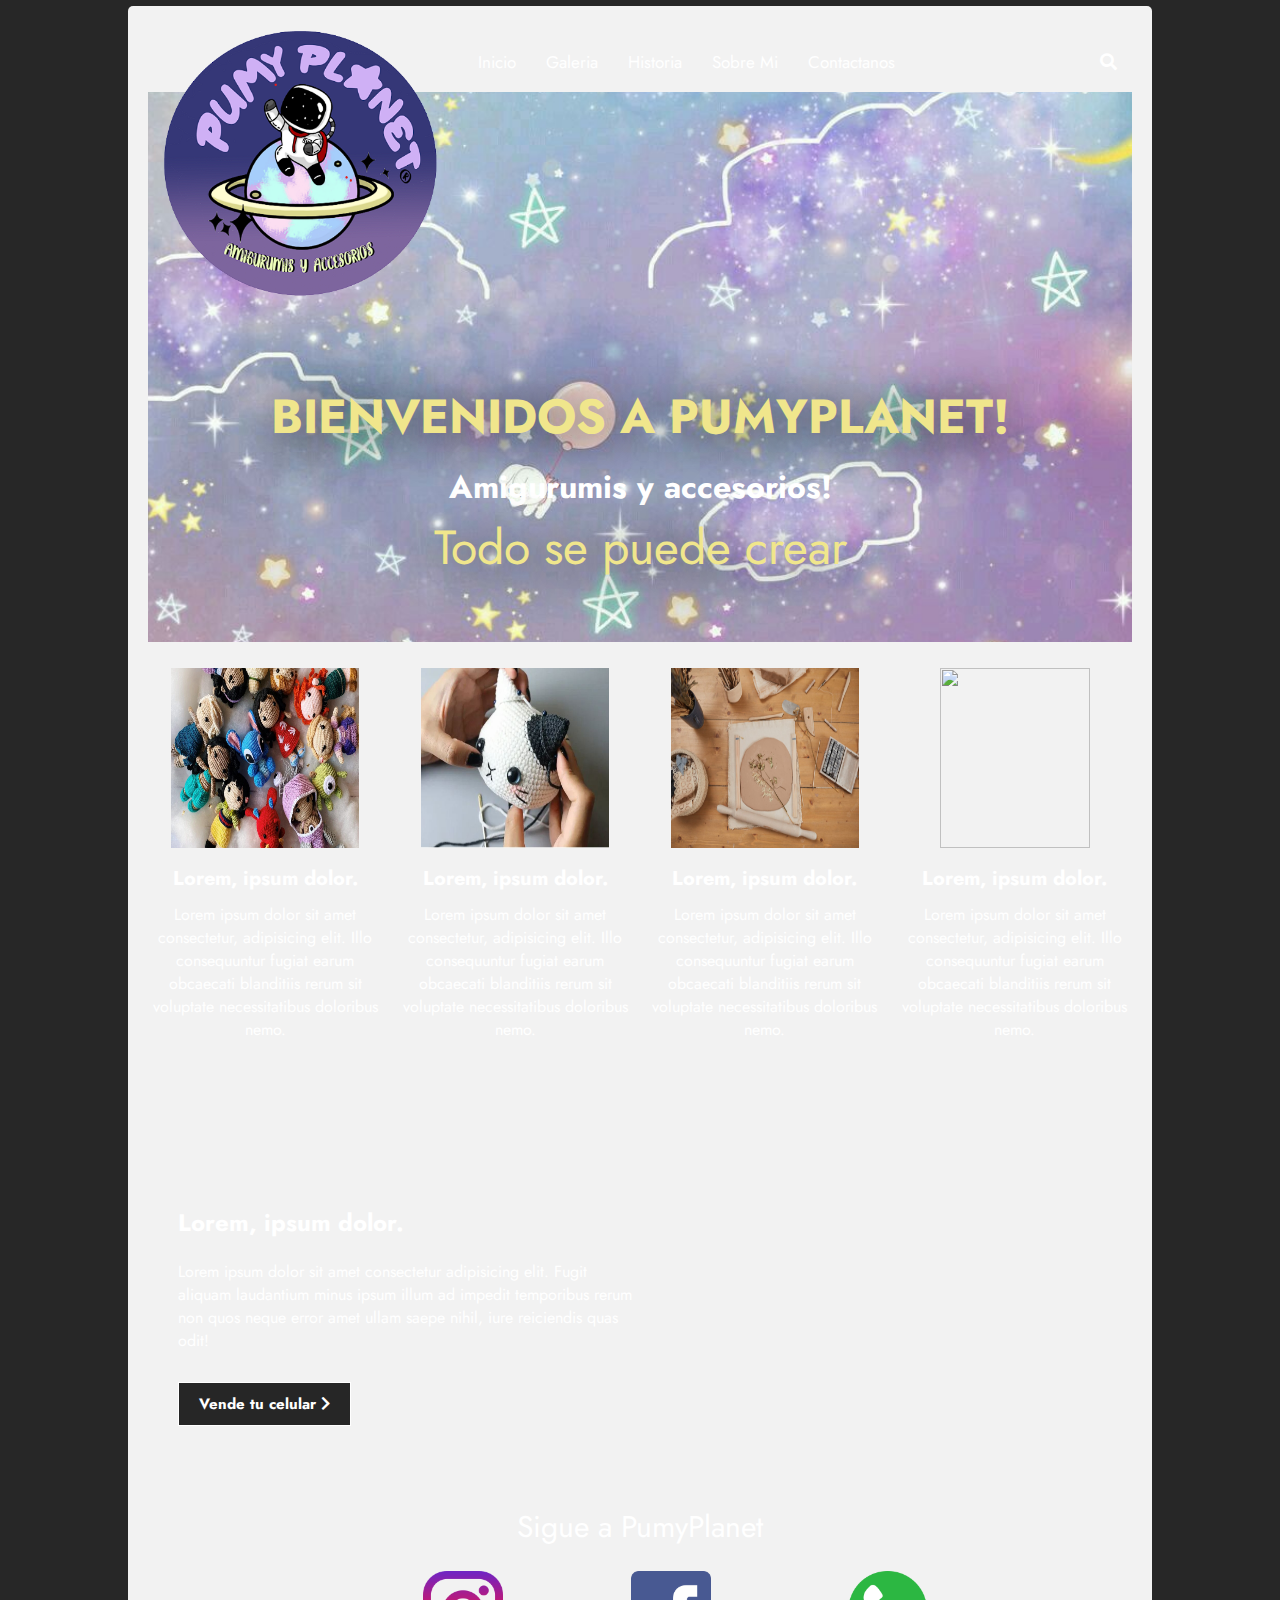
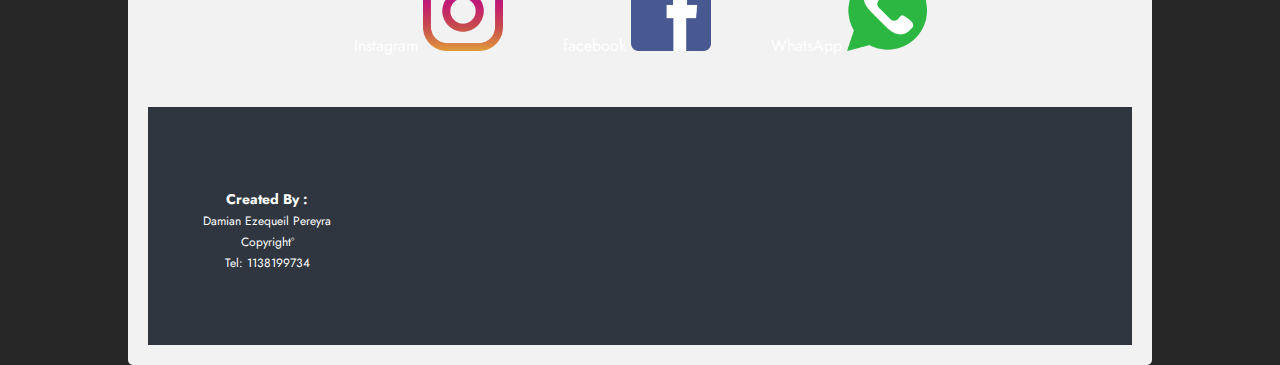
==== aboutme.html @ bd74acfd "cd proyect" ====
<!DOCTYPE html>
<html lang="es">
  <head>
    <meta charset="UTF-8" />
    <meta name="viewport" content="width=device-width, initial-scale=1.0" />
    <meta http-equiv="X-UA-Compatible" content="ie=edge" />
    <title>PumyPlanet</title>
    
    <link
      rel="stylesheet"
      href="https://cdnjs.cloudflare.com/ajax/libs/font-awesome/5.13.0/css/all.min.css"
    />
   
    <link
      href="https://fonts.googleapis.com/css2?family=Jost:ital,wght@0,300;0,400;0,500;1,400&display=swap"
      rel="stylesheet"
    />
   
    <link rel="stylesheet" href="./css/styles.css" />
    <link rel="icon" href="img/pumi_planet.png">
  </head>

  <body>
    <div class="menu-btn">
      <i class="fas fa-bars"></i>
    </div>

    <div class="container">
      <nav class="nav-main">
        <img src="/img/pumi_planet.png" alt="Icon Brnad" class="nav-brand" />
       
        <ul class="nav-menu">
          <li><a href="/index.html">Inicio</a></li>
          <li><a href="/galery.html">Galeria</a></li>
          <li><a href="/history.html">Historia</a></li>
          <li><a href="/aboutme.html">Sobre Mi</a></li>
          <li><a href="/contact.html">Contactanos</a></li>
        </ul>
        <ul class="nav-menu-right">
          <li>
            <a href="#"> <i class="fas fa-search"></i></a>
          </li>
         
        </ul>
      </nav>

      <header class="showcase">
        <h2>BIENVENIDOS A PUMYPLANET!</h2>
        <h1>Amigurumis y accesorios!</h1>
        <p>
     Todo se puede crear
        </p>
       
      </header>

     
      <div class="news-cards">
        <div>
          <img src="./img/articulo1.jpg" alt="" />
          <h3>Lorem, ipsum dolor.</h3>
          <p>
            Lorem ipsum dolor sit amet consectetur, adipisicing elit. Illo
            consequuntur fugiat earum obcaecati blanditiis rerum sit voluptate
            necessitatibus doloribus nemo.
          </p>
          <a href=""
            >Mas información <i class="fas fa-angle-double-right"></i
          ></a>
        </div>
        <div>
          <img src="./img/articulo2.JPG" alt="" />
          <h3>Lorem, ipsum dolor.</h3>
          <p>
            Lorem ipsum dolor sit amet consectetur, adipisicing elit. Illo
            consequuntur fugiat earum obcaecati blanditiis rerum sit voluptate
            necessitatibus doloribus nemo.
          </p>
          <a href=""
            >Mas información <i class="fas fa-angle-double-right"></i
          ></a>
        </div>
        <div>
          <img src="./img/articulo3.jpg" alt="" />
          <h3>Lorem, ipsum dolor.</h3>
          <p>
            Lorem ipsum dolor sit amet consectetur, adipisicing elit. Illo
            consequuntur fugiat earum obcaecati blanditiis rerum sit voluptate
            necessitatibus doloribus nemo.
          </p>
          <a href=""
            >Mas información <i class="fas fa-angle-double-right"></i
          ></a>
        </div>
        <div>
          <img src="./img/articulo4.jpg" alt="" />
          <h3>Lorem, ipsum dolor.</h3>
          <p>
            Lorem ipsum dolor sit amet consectetur, adipisicing elit. Illo
            consequuntur fugiat earum obcaecati blanditiis rerum sit voluptate
            necessitatibus doloribus nemo.
          </p>
          <a href=""
            >Mas información <i class="fas fa-angle-double-right"></i
          ></a>
        </div>
      </div>

      <div class="cards-banner-one">
        <div class="content">
          <h2>Lorem, ipsum dolor.</h2>
          <p>
            Lorem ipsum dolor sit amet consectetur adipisicing elit. Fugit
            aliquam laudantium minus ipsum illum ad impedit temporibus rerum non
            quos neque error amet ullam saepe nihil, iure reiciendis quas odit!
          </p>
          <a href="" class="btn"
            >Vende tu celular <i class="fas fa-chevron-right"></i
          ></a>
        </div>
      </div>

    

    <div>

      <section class="social">
        <p>Sigue a PumyPlanet</p>
        <div class="links">
            <a href="https://www.instagram.com/pumy.planet/" target="_blank"
            >Instagram <img src="/img/instalogo.png" alt=""></a
          >
       
          <a
            href="https://www.facebook.com/Pumy-Planet-100569625677341/"
            target="_blank"
            >facebook <img src="/img/facelogo.png" alt=""></a
          >
        
          <a
            href="https://wa.me/5491141641355?text=Hola!,%20tengo%20interes%20por%20uno,
            %20de%20tus%20productos,%20espero%20respuesta.%20Muchas%20Gracias!."
            target="_blank"
            >WhatsApp <img src="/img/wapplogo.png" alt=""></a
          >
        </div>
      </section>
    </div>
    <footer class="footer">
   
    <div class="footer-links">
      <div class="footer-container">
        <ul>
          <li>
            <a href=""><h3>Created By :</h3></a>
          </li>
          <li><a href="">Damian Ezequeil Pereyra</a></li>
          <li><a href="">Copyrightº</a></li>
          <li><a href="">Tel: 1138199734</a></li>
          
        </ul>
        <ul>

      </div>
     
       
      </footer>

   
    </div>
  </body>
</html>
---- css/styles.css ----
* {
  box-sizing: border-box;
  margin: 0;
  margin-top: 3px;
  padding: 0;
}

body {
  background: #000000;
  color: #ffffff;

  background-color: #272727;
  background-image: url(https://wallpapercave.com/uwp/uwp1712384.jpeg);

  font-family: "Jost", sans-serif;
}

a {
  color: #ffffff;
  text-decoration: none;
}

ul {
  list-style: none;
}

.container {
  width: 80%;
  margin: auto;
  padding: 10px;
  background: rgb(104 62 97 / 91%);
  background-image: url(https://www.xtrafondos.com/wallpapers/vertical/galaxia-en-el-espacio-4052.jpg);
  background-repeat: no-repeat;
  background-size: cover;
  background-attachment: fixed;
  background-position-y: bottom;
}

.nav-main {
  font-size: 17px;
  display: flex;
  justify-content: space-between;
  align-items: center;
  height: 60px;
  padding: 20px 0;
}

.nav-brand {
  width: 300px;
  padding-top: 200px;
}

.nav-main ul {
  display: flex;
}

.nav-main ul li {
  padding: 15px;
}

.nav-main ul li a:hover {
  border-bottom: 1px solid #ffffff;
}

.nav-main ul.nav-menu {
  flex: 1;
  margin-left: 15px;
}

.menu-btn {
  margin-top: 15px;
  position: absolute;
  cursor: pointer;
  top: 15px;
  right: 30px;
  z-index: 2;
  font-size: 1.8rem;
  display: none;
}

.showcase {
  width: 100%;
  height: 550px;

  background: url("../img/galaxiakawaii.jpg") no-repeat center center/cover;
  padding-bottom: 0px;
  padding: 50px;
  display: flex;
  flex-direction: column;
  align-items: center;
  justify-content: flex-end;

  background-attachment: fixed;
}

.btn {
  cursor: pointer;
  display: inline-block;
  border: 0;
  font-weight: bold;
  padding: 10px 20px;
  background: #262626;
  color: #ffffff;
  font-size: 15px;
  border: 1px solid #ffffff;
  margin: 10px 0;
}

.btn:hover {
  opacity: 0.6;
}

.showcase h2,
.showcase p {
  margin-bottom: 10px;
  color: khaki;
  text-shadow: 5px 5px 50px #000;
  font-size: 3rem;

 /* -webkit-text-stroke: 2px rgb(253, 255, 122);*/
}

.news-cards {
  display: grid;
  grid-template-columns: repeat(4, 1fr);
  gap: 15px;
  margin: 10px 0;
  margin-bottom: 30px;
  margin-top: 20px;
  text-align: center;
}

.news-cards img {
  width: 80%;
  height: 180px;
  align-items: center;
}

.news-cards h3 {
  font-size: 20px;
  margin: 10px 0;
}

.news-cards a {
  padding: 5px 7px;
  color: #f2f2f2;
  text-transform: uppercase;
  display: inline-block;
  font-size: small;
  align-items: center;
  border: 1px solid #f2f2f2;
  border-radius: 3px;
}

.news-cards a:hover {
  text-decoration: underline;
}

.cards-banner-one {
  width: 100%;
  height: 350px;
  background: url("../img/galaxiakawaii.jpg") no-repeat center center/cover;
  background-attachment: fixed;
  margin-bottom: 20px;
}

.cards-banner-one .content {
  width: 50%;
  padding: 90px 0 0 30px;
  color: #ffffff;
}

.cards-banner-one p,
.cards-banner-one h2 {
  margin: 10px 0 20px 0;
}

/* Cards banner one */
.cards-banner-two {
  width: 100%;
  height: 350px;

  margin-bottom: 30px;
}

.cards-banner-two .content {
  width: 50%;
  padding: 90px 0 0 30px;
  color: #ffffff;
}

.cards-banner-two p,
.cards-banner-two h2 {
  margin: 10px 0 20px 0;
}

.social {
  margin: 50px;
}

.social p {
  text-align: center;
  font-size: 30px;
  margin-bottom: 20px;
}

.links {
  display: flex;
  align-items: center;
  justify-content: center;
}

.links a {
  margin: 0 30px;
}

.links a i {
  font-size: 3rem;
}

.footer-links {
  background: #2f3640;
  color: #616161;
  font-size: 12px;
  padding: 53px 0;
}

.footer-container {
  display: grid;
  grid-template-columns: repeat(4, 1fr);
  gap: 10px;
  align-items: flex-start;
  justify-content: center;
}

.footer-container ul {
  margin: 0 auto;
}

.footer {
  background: #2f3640;
  color: #616161;
  font-size: 18px;
  padding: 20px 0;
  text-align: center;
}


@media (max-width: 858px) {
  .menu-btn {
    display: block;
  }

  .container {
    width: 95%;
    padding: 8px;
  }

  .nav-main ul.nav-menu {
    display: block;
    position: absolute;
    top: 0;
    left: 0;
    background: #2f3640;
    height: 100%;
    padding: 20px;
    transform: translateX(-300px);
    transition: transform 0.5s ease-in-out;
    opacity: 0.9;
  }

  .nav-main ul.nav-menu.show {
    transform: translateX(-15px);
  }

  .nav-main ul.nav-menu li {
    padding: 20px;
  }

  .nav-main ul.nav-menu-right {
    margin-right: 50px;
  }

  .news-cards {
    grid-template-columns: repeat(2, 1fr);
  }

  .cards-banner-one,
  .cards-banner-two {
    height: 420px;
  }

  .cards-banner-one .content,
  .cards-banner-two .content {
    width: 80%;
  }
}

@media (max-width: 450px) {
  .news-cards {
    grid-template-columns: 1fr;
  }

  .news-cards img {
    height: 260px;
  }

  .cards-banner-one,
  .cards-banner-two {
    height: 450px;
  }

  .footer-links .footer-container {
    grid-template-columns: repeat(2, 1fr);
    gap: 20px;
    font-size: 14px;
  }

 
}

input[type="text"],
select,
textarea {
  width: 100%;
  padding: 12px;
  border: 1px solid #ccc;
  border-radius: 4px;
  box-sizing: border-box;
  margin-top: 6px;
  margin-bottom: 16px;
  resize: vertical;
}

input[type="submit"] {
  background-color: #04aa6d;
  color: white;
  padding: 12px 20px;
  border: none;
  border-radius: 4px;
  cursor: pointer;
}

input[type="submit"]:hover {
  background-color: #45a049;
}

.container {
  border-radius: 5px;
  background-color: #f2f2f2;
  padding: 20px;
}
.news-cards .container {
  border: 3px solid #000000;
  box-shadow: 0px 9px 21px 6px rgba(0, 0, 0, 0.5);
  padding: 2em;
  overflow: none !important;
  background-color: rgba(250, 196, 255, 0.811);
  align-items: center;
}

.news-cards img {
  transition: transform 0.2s;
}

.news-cards img:hover {
  transform: scale(1.2);
}

.links img {
  width: 80px;
}

h2 {
  animation: fadeIn 8s;
}
h1 {
  animation: fadeIn 6s;
}

.showcase p {
  animation: fadeIn 8s;
}

@keyframes fadeIn {
  0% {
    opacity: 0;
  }
  100% {
    opacity: 1;
  }
}

@media (max-width: 586px) {

  .showcase p {
    display: none;
    text-align: center;
  }

  .showcase h2 {
    text-align: center;
    font-size: 2rem;
  }
  .showcase h1 {
    text-align: center;
    font-size: 2rem;
    padding-bottom: 20px;
    padding-top: 30px;
  }

 .nav-brand {
    padding-left: 50px;
  }
  .links {
    display: grid;
    grid-template-columns: 1fr;


  } 
  .links img {
   
    width: 100px;
    padding: -200px;
    text-align: center;


  }

}
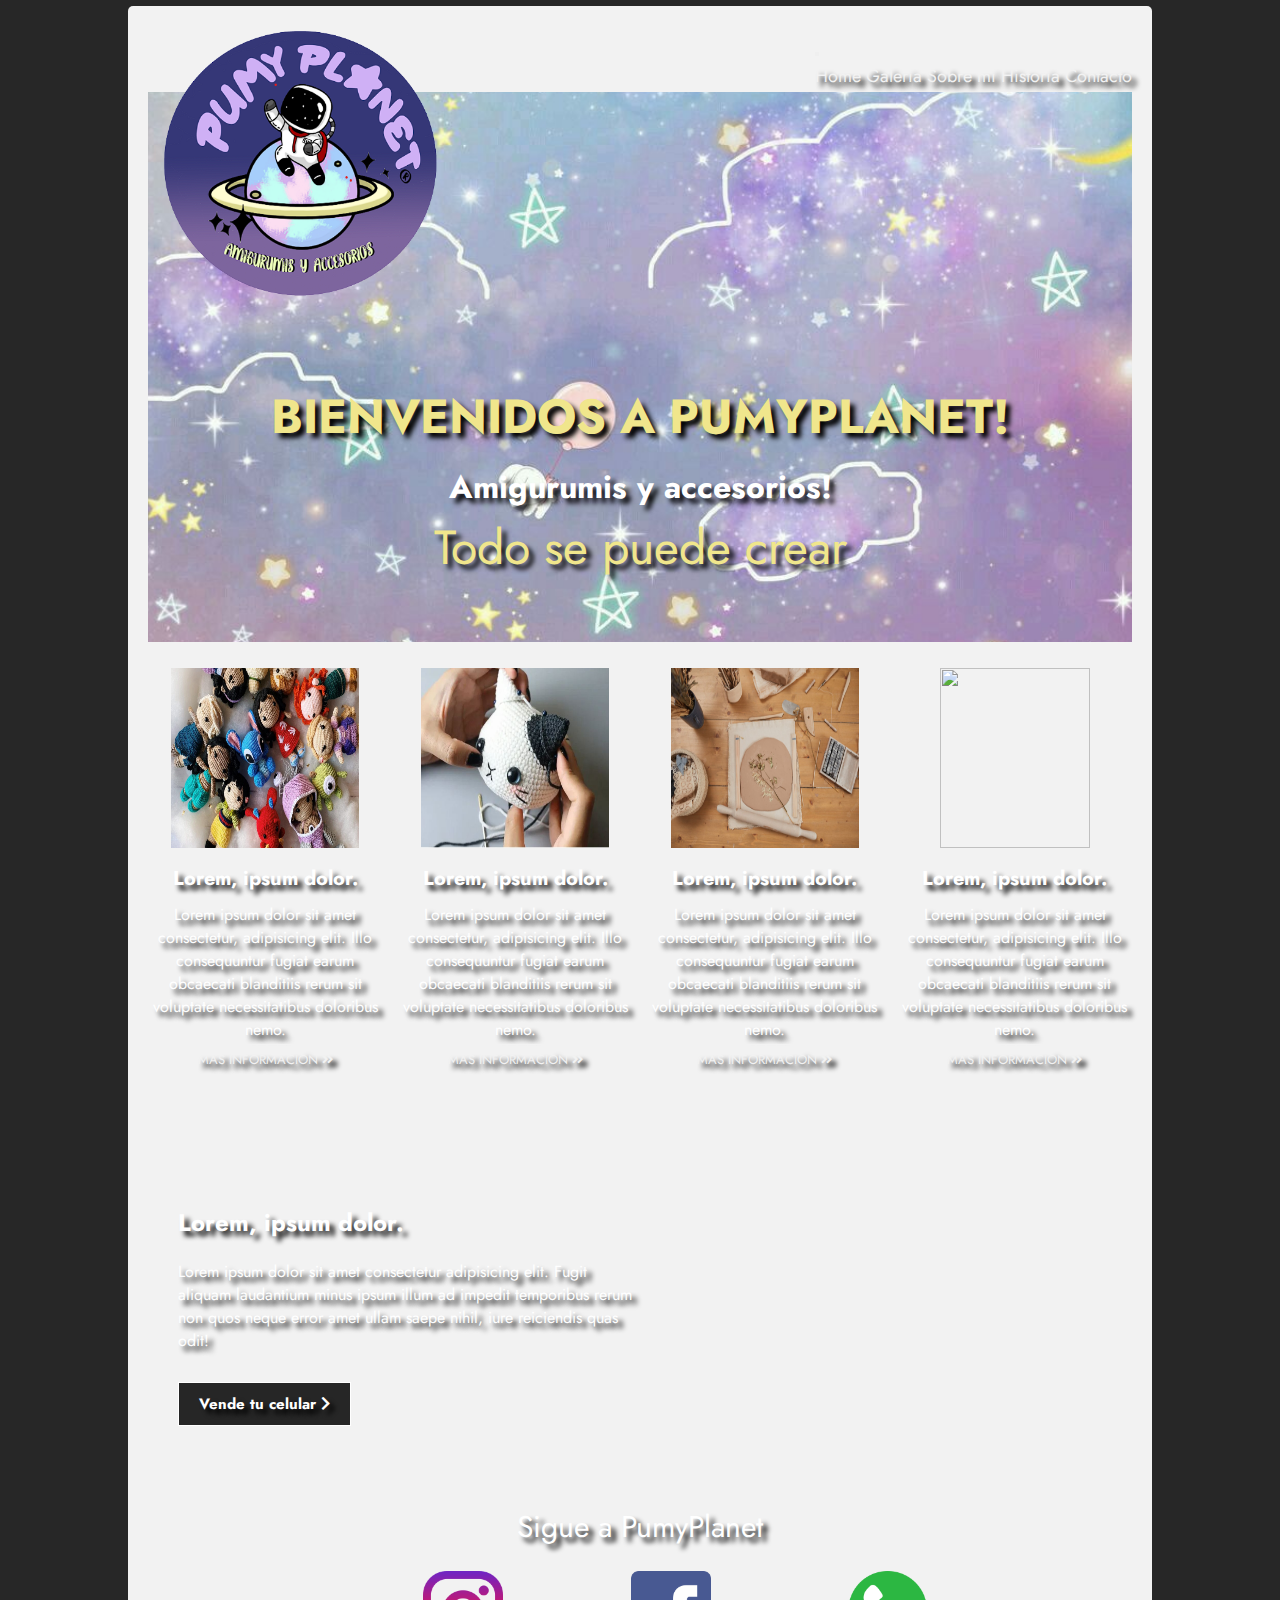
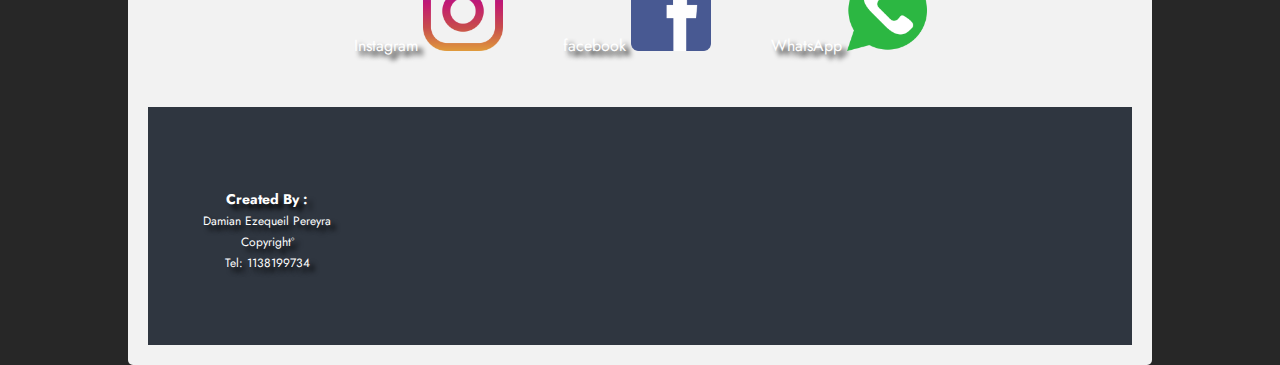
==== commit 4af126b8: "agrego bootstrap" ====
--- a/aboutme.html
+++ b/aboutme.html
@@ -21,27 +21,28 @@
   </head>
 
   <body>
-    <div class="menu-btn">
-      <i class="fas fa-bars"></i>
-    </div>
-
+    
     <div class="container">
       <nav class="nav-main">
-        <img src="/img/pumi_planet.png" alt="Icon Brnad" class="nav-brand" />
-       
-        <ul class="nav-menu">
-          <li><a href="/index.html">Inicio</a></li>
-          <li><a href="/galery.html">Galeria</a></li>
-          <li><a href="/history.html">Historia</a></li>
-          <li><a href="/aboutme.html">Sobre Mi</a></li>
-          <li><a href="/contact.html">Contactanos</a></li>
-        </ul>
-        <ul class="nav-menu-right">
-          <li>
-            <a href="#"> <i class="fas fa-search"></i></a>
-          </li>
-         
-        </ul>
+        <img src="./img/pumi_planet.png" alt="Icon Brnad" class="nav-brand" />
+        <nav class="navbar navbar-expand-lg bg-transparent">
+          <div class="container-fluid">
+          
+            <button class="navbar-toggler" type="button" data-bs-toggle="collapse" data-bs-target="#navbarNavAltMarkup" aria-controls="navbarNavAltMarkup" aria-expanded="false" aria-label="Toggle navigation">
+              <span class="navbar-toggler-icon"></span>
+            </button>
+            <div class="collapse navbar-collapse" id="navbarNavAltMarkup">
+              <div class="navbar-nav">
+                <a class="nav-link active" aria-current="page" href="./index.html">Home</a>
+                <a class="nav-link" href="./galery.html">Galeria</a>
+                <a class="nav-link" href="./aboutme.html">Sobre mi</a>
+                <a class="nav-link" href="./history.html">Historia</a>
+                <a class="nav-link" href="./contact.html">Contacto</a>
+                
+              </div>
+            </div>
+          </div>
+        </nav>
       </nav>
 
       <header class="showcase">
--- a/css/styles.css
+++ b/css/styles.css
@@ -13,6 +13,7 @@
   background-image: url(https://wallpapercave.com/uwp/uwp1712384.jpeg);
 
   font-family: "Jost", sans-serif;
+  text-shadow: 5px 5px 5px #000;
 }
 
 a {
@@ -114,8 +115,9 @@
 .showcase p {
   margin-bottom: 10px;
   color: khaki;
-  text-shadow: 5px 5px 50px #000;
+  text-shadow: 5px 5px 5px #000;
   font-size: 3rem;
+  text-align: center;
 
  /* -webkit-text-stroke: 2px rgb(253, 255, 122);*/
 }
@@ -157,11 +159,24 @@
 }
 
 .cards-banner-one {
+  
   width: 100%;
   height: 350px;
   background: url("../img/galaxiakawaii.jpg") no-repeat center center/cover;
   background-attachment: fixed;
   margin-bottom: 20px;
+}
+
+.cards-banner-one img {
+  display: block;
+  width: 50%;
+  height: 400px;
+  align-items: center;
+  margin: auto;
+  padding-top: 50px;
+  padding-bottom: 100px;
+
+
 }
 
 .cards-banner-one .content {
@@ -246,7 +261,7 @@
 }
 
 
-@media (max-width: 858px) {
+@media (max-width: 900px) {
   .menu-btn {
     display: block;
   }
@@ -296,7 +311,7 @@
   }
 }
 
-@media (max-width: 450px) {
+@media (max-width: 500px) {
   .news-cards {
     grid-template-columns: 1fr;
   }
@@ -315,6 +330,17 @@
     gap: 20px;
     font-size: 14px;
   }
+  .nav-brand {
+    width: 300px;
+    padding-top: 10px;
+    margin: auto;
+  }
+
+  .carousel {
+    
+      width: 200px;
+      height: 200px;
+    }
 
  
 }
@@ -400,13 +426,15 @@
 
   .showcase h2 {
     text-align: center;
-    font-size: 2rem;
+    font-size: 2.3rem;
+    padding-bottom: 4px;
   }
   .showcase h1 {
     text-align: center;
     font-size: 2rem;
     padding-bottom: 20px;
     padding-top: 30px;
+    text-shadow: 5px 5px 5px #000;
   }
 
  .nav-brand {
@@ -427,4 +455,21 @@
 
   }
 
+}
+
+.carousel {
+margin: auto;
+  width: 70%;
+  height: 60%;
+}
+
+.navbar-nav a {
+
+  font-size: large;
+  color: #f2f2f2;
+}
+.navbar-nav .nav-link.active, .navbar-nav .show>.nav-link {
+  font-size: large;
+  color: #f2f2f2;
+
 }